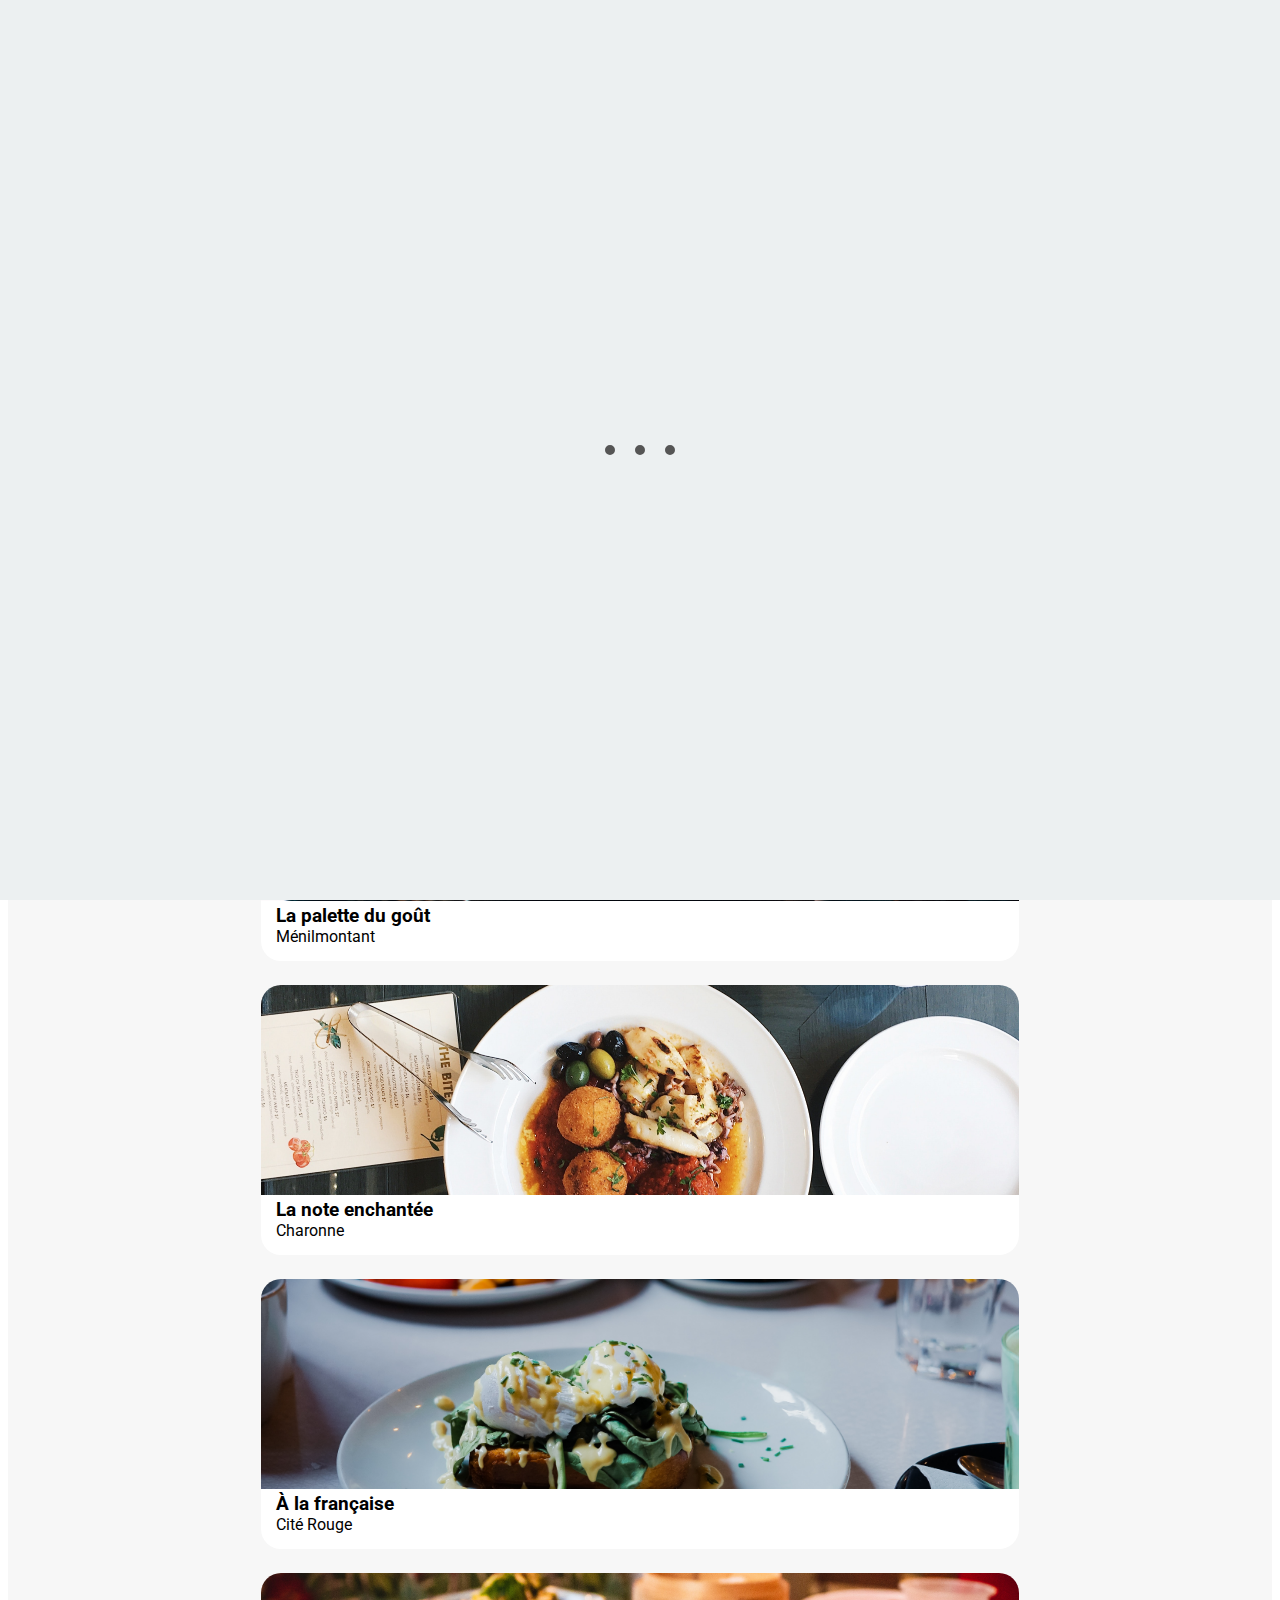
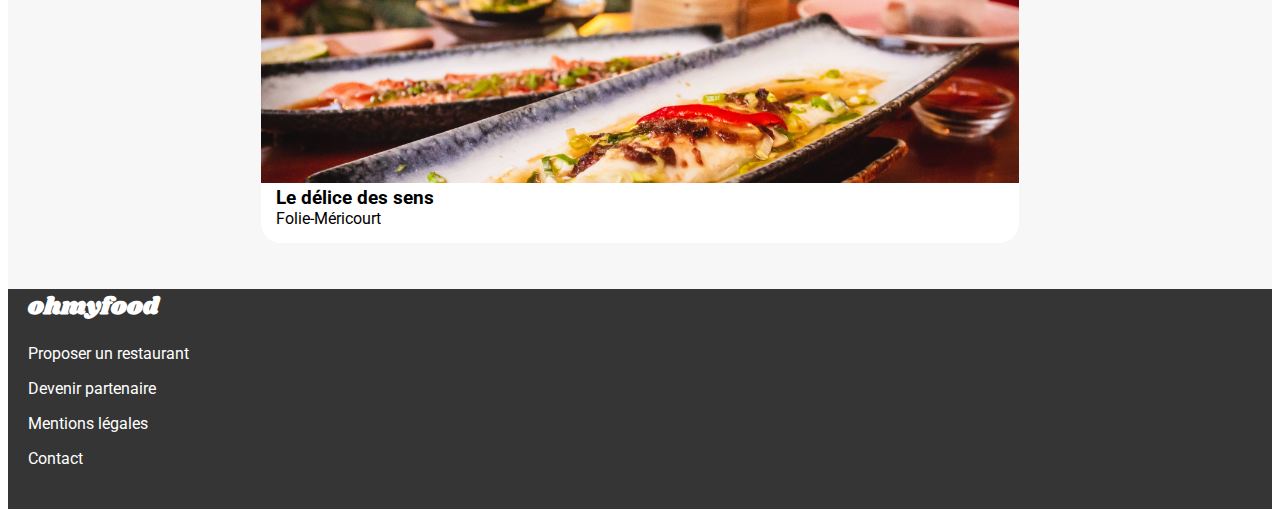
==== index.html @ c67514ae "modification pour validation W3C" ====
<!DOCTYPE html>
<html>

<head>
    <meta charset="utf-8" />
    <link rel="stylesheet" href="styleindex.css" />
    <meta name="viewport" content="width=device-width, initial-scale=1.0">
    <link rel="preconnect" href="https://fonts.googleapis.com">
    <link rel="preconnect" href="https://fonts.gstatic.com" crossorigin>
    <link href="https://fonts.googleapis.com/css2?family=Shrikhand&display=swap" rel="stylesheet">
    <link rel="preconnect" href="https://fonts.googleapis.com">
    <link rel="preconnect" href="https://fonts.gstatic.com" crossorigin>
    <link href="https://fonts.googleapis.com/css2?family=Roboto:wght@300&display=swap" rel="stylesheet">
    <link rel="stylesheet" href="https://cdnjs.cloudflare.com/ajax/libs/font-awesome/6.2.0/css/all.min.css"
        integrity="sha512-xh6O/CkQoPOWDdYTDqeRdPCVd1SpvCA9XXcUnZS2FmJNp1coAFzvtCN9BmamE+4aHK8yyUHUSCcJHgXloTyT2A=="
        crossorigin="anonymous" referrerpolicy="no-referrer" />

    <title>Ohmyfood</title>
</head>


<body>
    <header>
        <img src="images/logo/ohmyfood.png" alt="Logo Ohmyfood" id="logo">
    </header>

    <main>

        <div class="top">

            <form method="post" action="traitement.php">
                <p>
                    <span id="loc" class="fa-sharp fa-solid fa-location-dot"></span>
                    <input type="text" placeholder="Paris, Belleville" name="rechercher" id="rechercher" />
                </p>
            </form>





            <div class="presentation">
                <h1>Réservez le menu qui vous convient</h1>
                <p>Découvrez des restaurants d'exception, sélectionnés par nos soins.</p>
                <button class="button buttondesktop">Explorer nos restaurants</button>
            </div>

        </div>


        <div class="loader">
            <span class="loader__element"></span>
            <span class="loader__element"></span>
            <span class="loader__element"></span>
        </div>




        <div class="fonctionnement">
            <strong>Fonctionnement</strong>

            <div class="selection">
                <div class="num">
                    <p>1</p>
                </div>
                <span class="icon">
                    <i class="fa-solid fa-mobile-screen-button"></i>
                </span>
                <a href="#">Choisissez un restaurant</a>


            </div>


            <div class="selection">
                <div class="num">
                    <p>2</p>
                </div>

                <span class="icon">
                    <i class="fa-solid fa-list-ul"></i>
                </span>
                <a href="#">Composez votre menu</a>

            </div>


            <div class="selection">
                <div class="num">
                    <p>3</p>
                </div>

                <span class="icon">
                    <i class="fa-solid fa-store"></i>
                </span>
                <a href="#">Dégustez au restaurant</a>

            </div>
        </div>

    </main>

    <section>
        <strong>Restaurants</strong>
        <div class="all">





            <a href="./menu/palette.html">
                <div class="card">

                    <img src="images/restaurants/jay-wennington-N_Y88TWmGwA-unsplash.jpg" alt="La palette du goût">

                    <div class="containers">
                        <div class="text">
                            <h3>La palette du goût</h3>
                            <p>Ménilmontant</p>
                        </div>
                        <span class="heart">
                            <i class="fa-regular fa-heart empty-heart"></i>
                            <i class="fa-solid fa-heart filled-heart"></i>
                        </span>
                    </div>
                </div>
            </a>


            <a href="./menu/note.html">
                <div class="card">
                    <img src="images/restaurants/stil-u2Lp8tXIcjw-unsplash.jpg" alt="La note enchantée">
                    <div class="containers">
                        <div class="text">
                            <h3>La note enchantée</h3>
                            <p>Charonne</p>
                        </div>
                        <span class="heart">
                            <i class="fa-regular fa-heart empty-heart"></i>
                            <i class="fa-solid fa-heart filled-heart"></i>
                        </span>

                    </div>
                </div>
            </a>


            <a href="./menu/french.html">
                <div class="card">
                    <img src="images/restaurants/toa-heftiba-DQKerTsQwi0-unsplash.jpg" alt="A la française">
                    <div class="containers">
                        <div class="text">
                            <h3>À la française</h3>
                            <p>Cité Rouge</p>
                        </div>
                        <span class="heart">
                            <i class="fa-regular fa-heart empty-heart"></i>
                            <i class="fa-solid fa-heart filled-heart"></i>
                        </span>
                    </div>
                </div>
            </a>


            <a href="./menu/delice.html">
                <div class="card">
                    <img src="images/restaurants/louis-hansel-shotsoflouis-qNBGVyOCY8Q-unsplash.jpg"
                        alt="Le délice des sens">
                    <div class="containers">
                        <div class="text">
                            <h3>Le délice des sens</h3>
                            <p>Folie-Méricourt</p>
                        </div>
                        <span class="heart">
                            <i class="fa-regular fa-heart empty-heart"></i>
                            <i class="fa-solid fa-heart filled-heart"></i>
                        </span>
                    </div>
                </div>
            </a>
        </div>
    </section>


    <footer>
        <h2>ohmyfood</h2>

        <p>
            <span class="footicon">
                <i class="fa-solid fa-utensils"></i>
            </span>
            Proposer un restaurant
        </p>

        <p>
            <span class="footicon">
                <i class="fa-solid fa-handshake-angle"></i>
            </span>
            Devenir partenaire
        </p>

        <p>Mentions légales</p>
        <p>Contact</p>
    </footer>




</body>

</html>
---- styleindex.css ----
body {
    font-family: 'Roboto', sans-serif;
}

* {
    box-sizing: border-box;
}

#logo {
    width: 200px;

}

header {
    display: flex;
    justify-content: center;
}

.top {
    background-color: #F7F7F7;
}

form p {
    width: 100%;
    display: flex;
    justify-content: center;
    border-right: none;
    border-left: none;
    height: 50px;
    background-color: #eaeaea;
    border-top: #F7F7F7;


}

form span {
    width: 10%;
    height: 100%;
}

#loc {
    display: flex;
    justify-content: center;
    align-items: center;
}

input[type="text"] {
    width: 40%;
    height: 100%;
    border: none;
    padding: 0;
    background-color: #eaeaea;
}

input::placeholder {
    color: black;
    font-weight: bold;

}


.presentation {
    display: flex;
    flex-direction: column;
    background-color: #F7F7F7;
    height: 240px;

}

.num {
    border-radius: 50%;
    background-color: #9356dc;
    color: white;
    position: relative;
    right: 28px;
    padding: 2px 10px;
}

.num p {
    position: relative;
    bottom: 17px;
}

.presentation h1 {
    font-size: 30px;
    display: flex;
    justify-content: center;
}

.presentation p {
    display: flex;
    justify-content: center;

}

.button {
    border-radius: 20px;
    background: linear-gradient(#FF79DA, #9356DC);
    height: 45px;
    border-width: 0;
    color: white;
    font-size: 15px;
    display: flex;
    justify-content: center;
    align-items: center;
    width: 220px;
    margin-left: 30%;
    margin-top: 3%;
    cursor: pointer;
}

.button:hover {
    background: linear-gradient(170deg,
            rgba(255, 121, 218, 0.8) 0%,
            rgba(214, 108, 219, 0.8) 39%,
            rgba(171, 94, 220, 0.8) 85%,
            rgba(155, 89, 220, 0.8) 100%);
    box-shadow: 6px 6px 2px #acabab;
}


:root {
    --main-color: #ecf0f1;
    --point-color: #555;
    --size: 5px;
}

.loader {
    background-color: var(--main-color);
    overflow: hidden;
    width: 100%;
    height: 100%;
    position: fixed;
    top: 0;
    left: 0;
    display: flex;
    align-items: center;
    align-content: center;
    justify-content: center;
    z-index: 100000;
    opacity: 1;
    animation: hide_loader 2s ease-in-out 0s forwards;
}

.loader__element {
    border-radius: 100%;
    border: var(--size) solid var(--point-color);
    margin: calc(var(--size)*2);
}

.loader__element:nth-child(1) {
    animation: preloader .6s ease-in-out alternate infinite;
}

.loader__element:nth-child(2) {
    animation: preloader .6s ease-in-out alternate .2s infinite;
}

.loader__element:nth-child(3) {
    animation: preloader .6s ease-in-out alternate .4s infinite;
}

@keyframes preloader {
    100% {
        transform: scale(2);
    }
}

@keyframes hide_loader {
    0% {
        opacity: 1;
    }

    100% {
        opacity: 0;
        z-index: -100;
    }

}


.fonctionnement {
    height: 100%;
    display: flex;
    flex-direction: column;
    margin-bottom: 60px;

}

.fonctionnement strong {
    font-size: 35px;
    margin: 60px 0 30px 20px;

}

.selection {
    display: flex;
    flex-direction: row;
    background-color: #f6f6f6;
    margin: 1rem;
    padding: 1rem;
    box-shadow: 4px 4px 2px lightgrey;
    border-radius: 20px 20px;
    text-align: center;
    height: 4rem;
    line-height: 2rem;
    white-space: nowrap;

}

.selection a {
    text-decoration: none;
    color: black;
    font-size: 100%;
    margin-left: 10px;
    font-weight: bold;

}

.selection:hover {
    background-color: #F5EDFF;
}

.selection:hover .icon {
    color: #9356DC;
}


.icon {
    color: grey;
    display: flex;
    align-items: center;

}

.all {
    display: flex;
    justify-content: space-between;

    border-radius: 20px;
    flex-wrap: wrap;
    flex-direction: column;

}

.card {
    width: 100%;
    background-color: white;
    border-radius: 20px;
    height: 270px;


}

.card img {
    height: 210px;
    width: 100%;

    border-radius: 20px 20px 0px 0px;
    object-fit: cover;
}

.containers {
    margin-left: 2%;
    display: flex;
    align-items: center;
    justify-content: space-between;
}

.heart {
    margin-right: 10px;
    position: relative;

}

.heart i {
    position: absolute;
    top: 0;
    right: 0;
    transition-property: opacity;
    transition-duration: 0.5s;
    transition-delay: 0s;
    transition-timing-function: ease-in-out;

}

.heart .filled-heart {
    opacity: 0;
}

.heart:hover .filled-heart {
    opacity: 1;

}

.heart:hover .empty-heart {
    opacity: 0;


}

.text {
    color: black;
}

.text h3 {
    margin-block-start: 0;
    margin-block-end: 0;

}

.text p {
    margin-block-start: 0;
    margin-block-end: 0;
}

section a {
    text-decoration: none;
    margin: 12px;
}

section {
    background-color: #F7F7F7;
    display: flex;
    flex-direction: column;
    width: 100%;
    height: 1340px;
}

section strong {
    font-size: 30px;
    margin: 60px 0 10px 20px
}

footer {
    background-color: #353535;
    height: 220px;
}

footer h2 {
    color: white;
    font-family: "Shrikhand";
    margin-left: 20px;
    margin-block-start: 0;
}

footer p {
    color: white;
    margin-left: 20px;


}











@media screen and (min-width: 1024px) {

    #logo {
        width: 500px;
    }

    header {
        margin-bottom: 15px;
    }

    main {
        display: flex;
        flex-wrap: nowrap;
        flex-direction: row;
        width: 100%;
        background-color: #F7F7F7;
    }

    form p {
        border-radius: 20px;
        display: flex;
        margin-left: 30px;
        background-color: white;

    }

    input[type="text"] {
        background-color: white;
    }

    .button {
        margin-top: 58px;
    }

    .fonctionnement {

        width: 50%;
        margin-left: 85px;
        background: linear-gradient(white, #eaeaea);
        border-radius: 0px 0 20px 20px;
    }

    .fonctionnement strong {
        margin: 25px;
    }

    .top {
        width: 50%;
    }

    .all {
        align-items: center;
        margin-top: 25px;
    }

    section a {
        width: 60%;
    }

    .selection {
        background-color: white;
    }
}
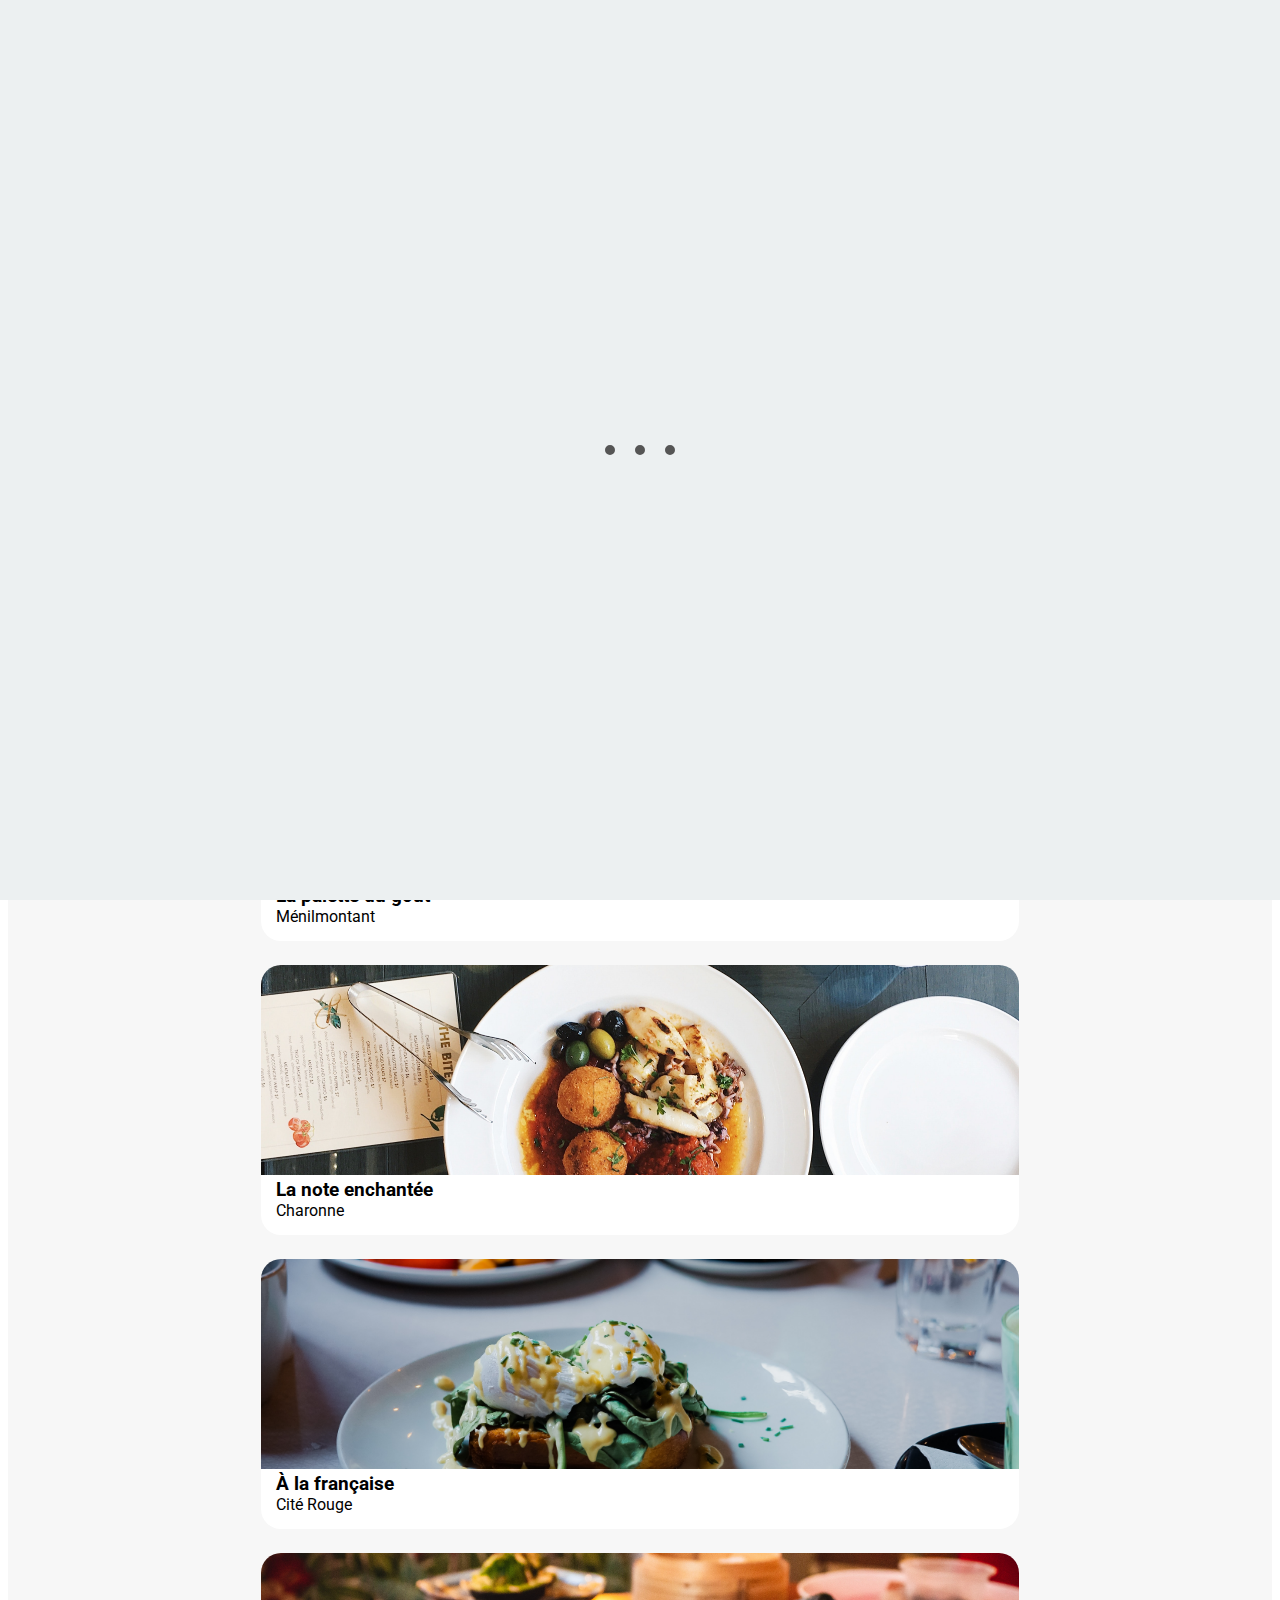
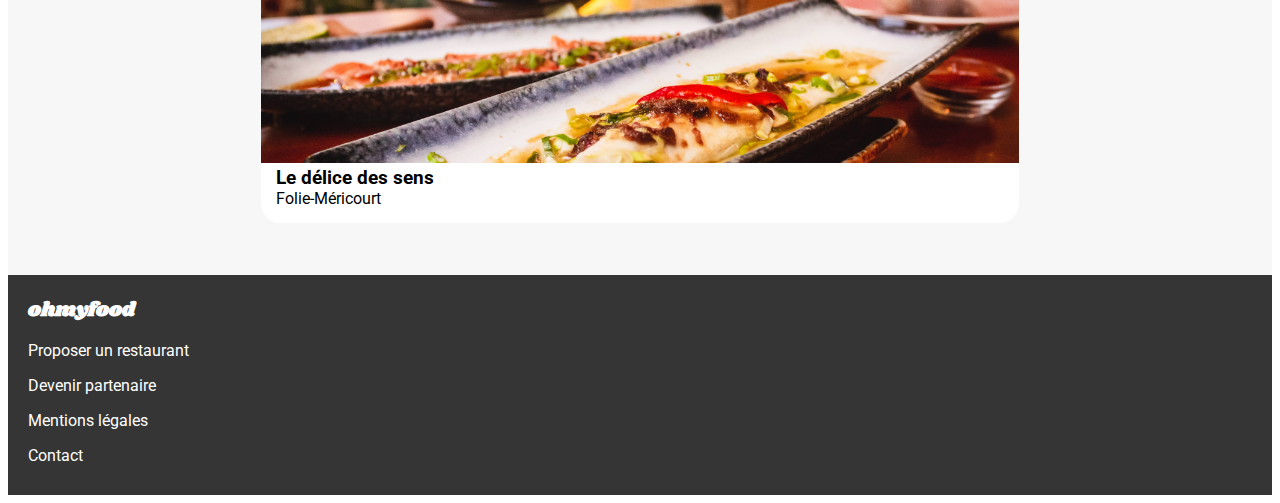
==== commit acddf63f: "Modfications taille police + presentation recentré" ====
--- a/index.html
+++ b/index.html
@@ -10,7 +10,7 @@
     <link href="https://fonts.googleapis.com/css2?family=Shrikhand&display=swap" rel="stylesheet">
     <link rel="preconnect" href="https://fonts.googleapis.com">
     <link rel="preconnect" href="https://fonts.gstatic.com" crossorigin>
-    <link href="https://fonts.googleapis.com/css2?family=Roboto:wght@300&display=swap" rel="stylesheet">
+    <link href="https://fonts.googleapis.com/css2?family=Roboto:wght@100;300;400;500;700;900&family=Shrikhand&display=swap%27" rel="stylesheet">
     <link rel="stylesheet" href="https://cdnjs.cloudflare.com/ajax/libs/font-awesome/6.2.0/css/all.min.css"
         integrity="sha512-xh6O/CkQoPOWDdYTDqeRdPCVd1SpvCA9XXcUnZS2FmJNp1coAFzvtCN9BmamE+4aHK8yyUHUSCcJHgXloTyT2A=="
         crossorigin="anonymous" referrerpolicy="no-referrer" />
@@ -40,7 +40,7 @@
 
 
             <div class="presentation">
-                <h1>Réservez le menu qui vous convient</h1>
+                <h1>Réservez le menu </br>qui vous convient</h1>
                 <p>Découvrez des restaurants d'exception, sélectionnés par nos soins.</p>
                 <button class="button buttondesktop">Explorer nos restaurants</button>
             </div>
@@ -201,7 +201,7 @@
         </p>
 
         <p>Mentions légales</p>
-        <p>Contact</p>
+        <a href="mailto:ohmyfood@gmail.com">Contact</a>
     </footer>
 
 
--- a/styleindex.css
+++ b/styleindex.css
@@ -64,6 +64,8 @@
     flex-direction: column;
     background-color: #F7F7F7;
     height: 240px;
+    text-align: center;
+    align-items: center;
 
 }
 
@@ -82,16 +84,21 @@
 }
 
 .presentation h1 {
-    font-size: 30px;
-    display: flex;
-    justify-content: center;
+    font-size: 25px;
+    display: flex;
+    justify-content: space-around;
 }
 
 .presentation p {
     display: flex;
     justify-content: center;
-
-}
+    font-size: 17px;
+    color: grey;
+    margin-block-start: 0;
+    margin-bottom: 30px;
+
+}
+
 
 .button {
     border-radius: 20px;
@@ -188,8 +195,10 @@
 }
 
 .fonctionnement strong {
-    font-size: 35px;
-    margin: 60px 0 30px 20px;
+    margin-bottom: 10px;
+    font-size: 23px;
+    margin-left: 10px;
+    margin-top: 45px;
 
 }
 
@@ -230,6 +239,8 @@
     color: grey;
     display: flex;
     align-items: center;
+    margin-left: -10px;
+    margin-right: 20px;
 
 }
 
@@ -328,7 +339,7 @@
 }
 
 section strong {
-    font-size: 30px;
+    font-size: 25px;
     margin: 60px 0 10px 20px
 }
 
@@ -342,11 +353,14 @@
     font-family: "Shrikhand";
     margin-left: 20px;
     margin-block-start: 0;
-}
-
-footer p {
+    font-size: 20px;
+    padding-top: 20px;
+}
+
+footer p, a {
     color: white;
     margin-left: 20px;
+    text-decoration: none;
 
 
 }
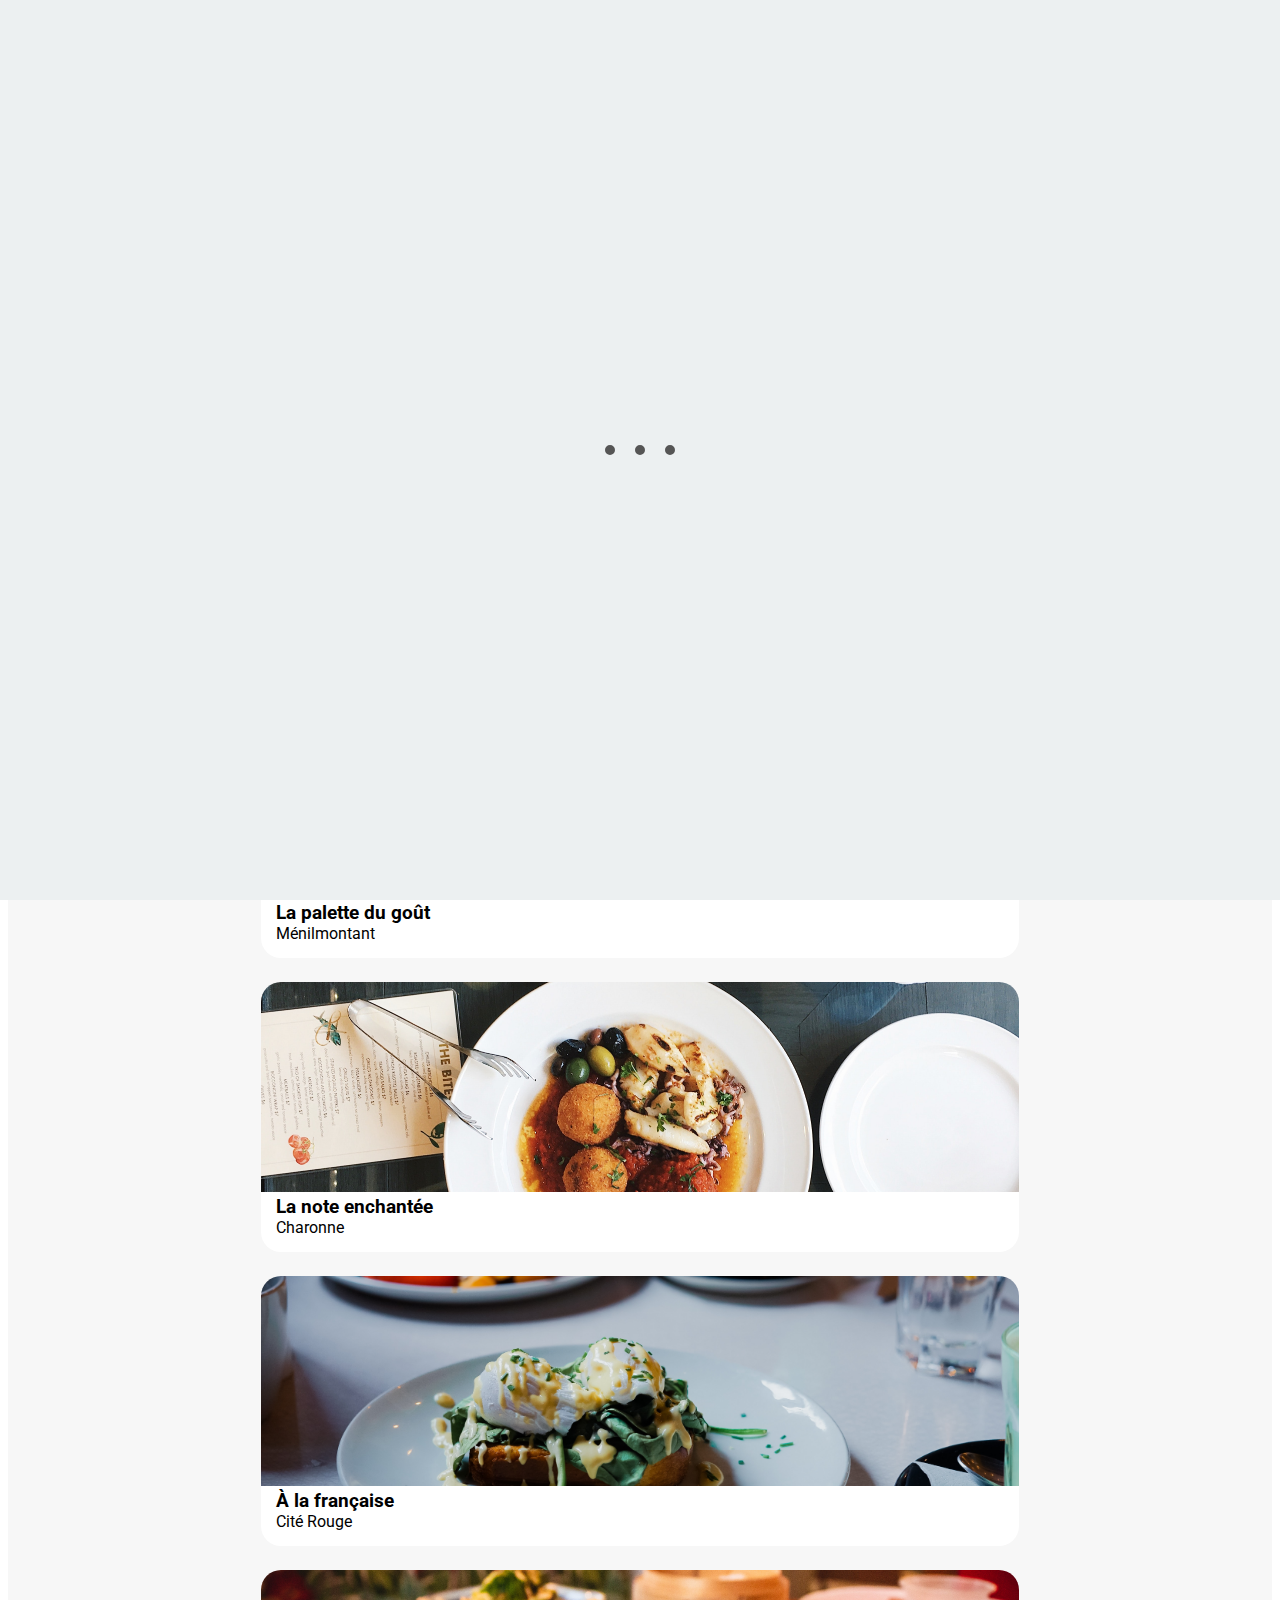
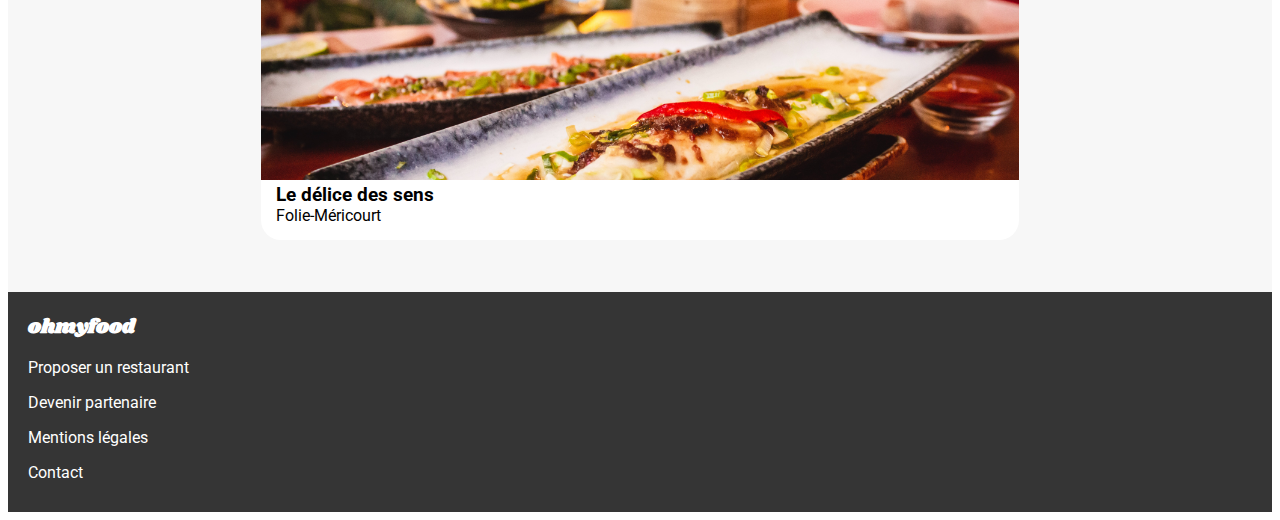
==== commit 9de37d19: "modification animation" ====
--- a/index.html
+++ b/index.html
@@ -40,7 +40,7 @@
 
 
             <div class="presentation">
-                <h1>Réservez le menu </br>qui vous convient</h1>
+                <h1>Réservez le menu qui</br> vous convient</h1>
                 <p>Découvrez des restaurants d'exception, sélectionnés par nos soins.</p>
                 <button class="button buttondesktop">Explorer nos restaurants</button>
             </div>
--- a/styleindex.css
+++ b/styleindex.css
@@ -7,13 +7,16 @@
 }
 
 #logo {
-    width: 200px;
+    width: 150px;
+    
 
 }
 
 header {
     display: flex;
     justify-content: center;
+    margin-top: 25px;
+
 }
 
 .top {
@@ -111,8 +114,6 @@
     justify-content: center;
     align-items: center;
     width: 220px;
-    margin-left: 30%;
-    margin-top: 3%;
     cursor: pointer;
 }
 
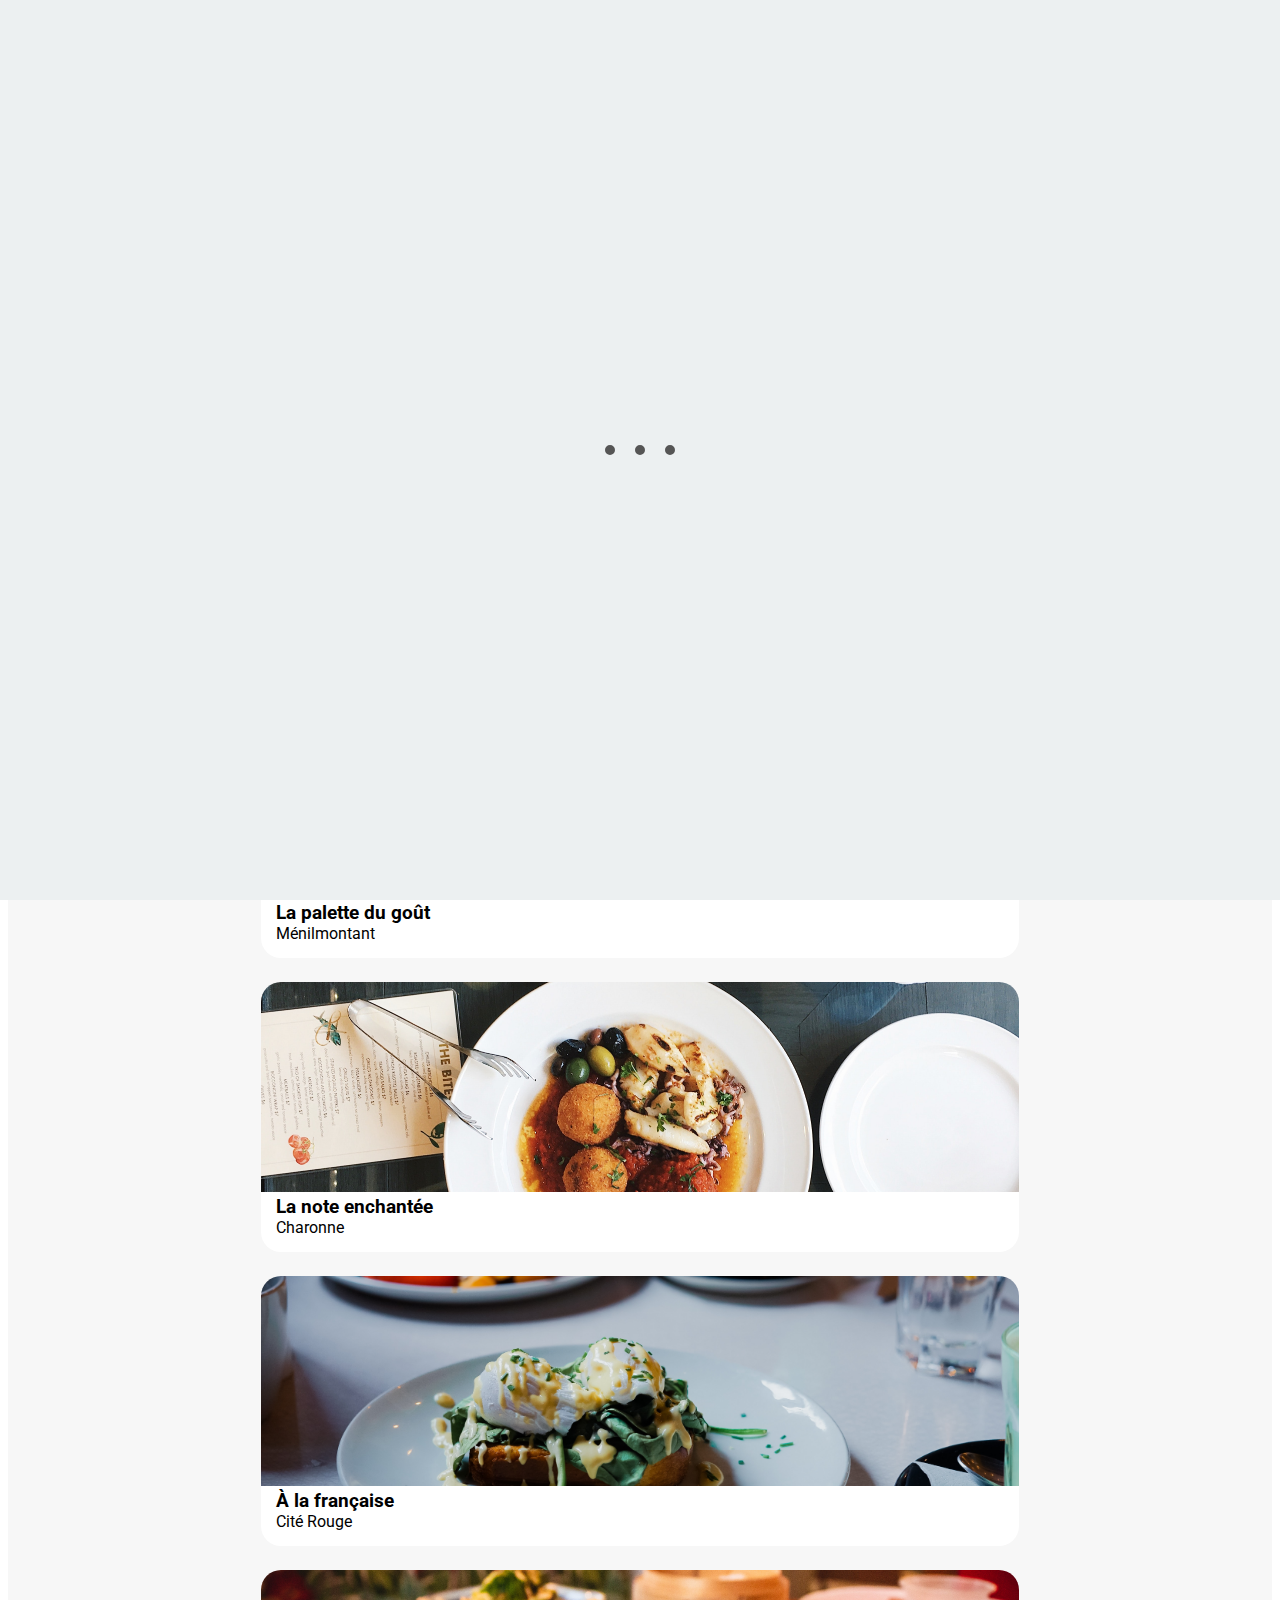
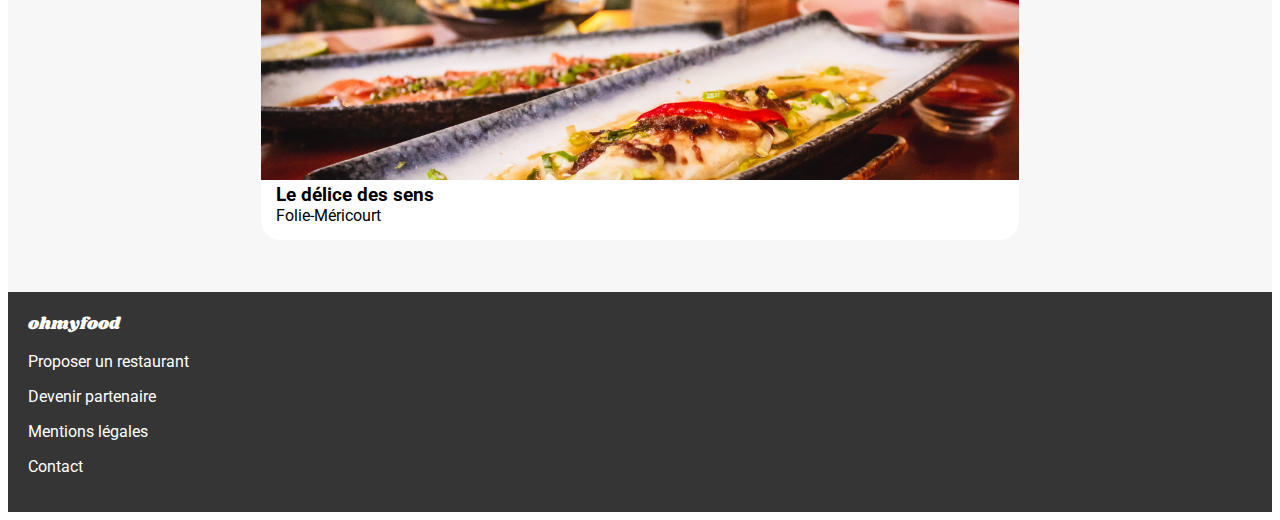
==== commit cbcbcae7: "last modif" ====
--- a/index.html
+++ b/index.html
@@ -10,7 +10,9 @@
     <link href="https://fonts.googleapis.com/css2?family=Shrikhand&display=swap" rel="stylesheet">
     <link rel="preconnect" href="https://fonts.googleapis.com">
     <link rel="preconnect" href="https://fonts.gstatic.com" crossorigin>
-    <link href="https://fonts.googleapis.com/css2?family=Roboto:wght@100;300;400;500;700;900&family=Shrikhand&display=swap%27" rel="stylesheet">
+    <link
+        href="https://fonts.googleapis.com/css2?family=Roboto:wght@100;300;400;500;700;900&family=Shrikhand&display=swap%27"
+        rel="stylesheet">
     <link rel="stylesheet" href="https://cdnjs.cloudflare.com/ajax/libs/font-awesome/6.2.0/css/all.min.css"
         integrity="sha512-xh6O/CkQoPOWDdYTDqeRdPCVd1SpvCA9XXcUnZS2FmJNp1coAFzvtCN9BmamE+4aHK8yyUHUSCcJHgXloTyT2A=="
         crossorigin="anonymous" referrerpolicy="no-referrer" />
@@ -40,7 +42,8 @@
 
 
             <div class="presentation">
-                <h1>Réservez le menu qui</br> vous convient</h1>
+                <h1>Réservez le menu qui </br> vous convient</h1>
+
                 <p>Découvrez des restaurants d'exception, sélectionnés par nos soins.</p>
                 <button class="button buttondesktop">Explorer nos restaurants</button>
             </div>
@@ -190,18 +193,19 @@
             <span class="footicon">
                 <i class="fa-solid fa-utensils"></i>
             </span>
-            Proposer un restaurant
+            <span>Proposer un restaurant</span>
         </p>
 
         <p>
             <span class="footicon">
                 <i class="fa-solid fa-handshake-angle"></i>
             </span>
-            Devenir partenaire
+            <span>Devenir partenaire</span>
         </p>
 
         <p>Mentions légales</p>
-        <a href="mailto:ohmyfood@gmail.com">Contact</a>
+        <p><a href="mailto:ohmyfood@gmail.com">Contact</a></p>
+
     </footer>
 
 
--- a/styleindex.css
+++ b/styleindex.css
@@ -354,16 +354,22 @@
     font-family: "Shrikhand";
     margin-left: 20px;
     margin-block-start: 0;
-    font-size: 20px;
+    font-size: 17px;
     padding-top: 20px;
-}
-
-footer p, a {
+    font-weight: normal;
+}
+
+footer p {
     color: white;
     margin-left: 20px;
     text-decoration: none;
 
 
+}
+
+footer a {
+    text-decoration: none;
+    color: white;
 }
 
 
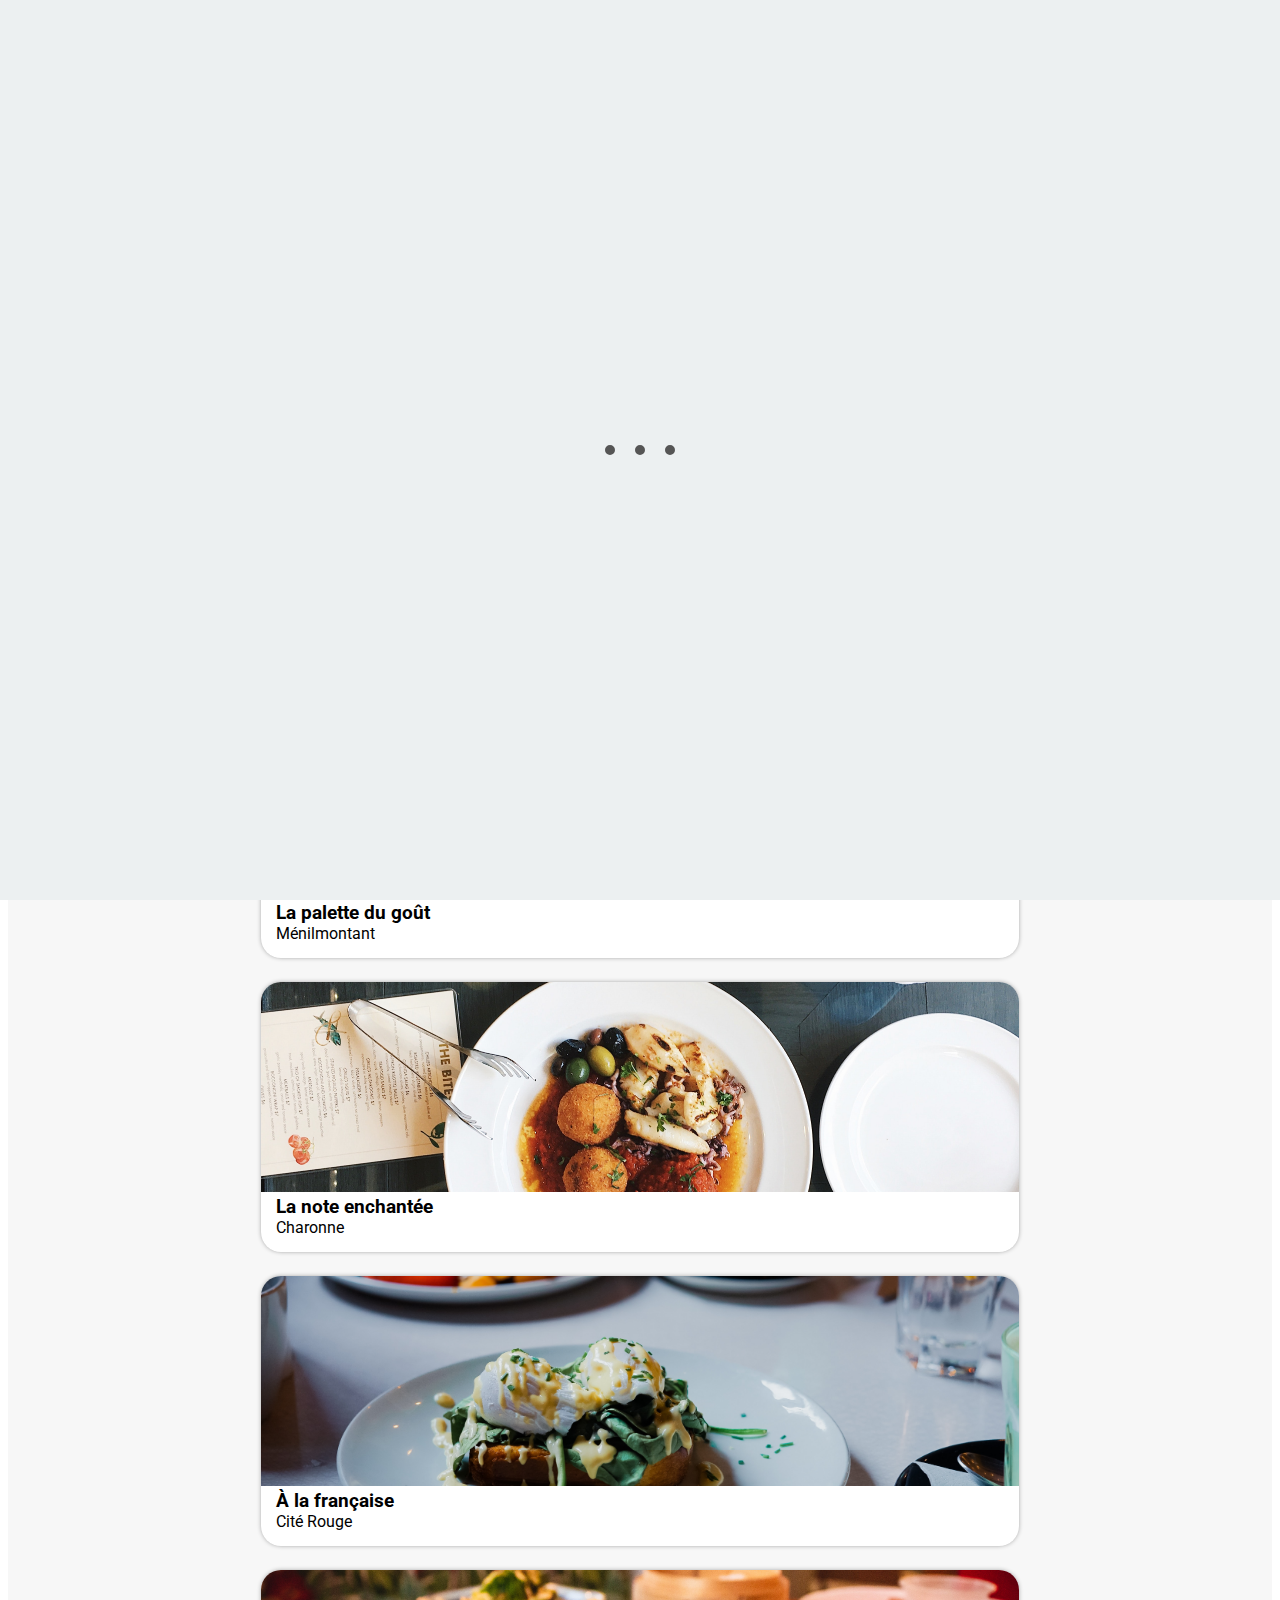
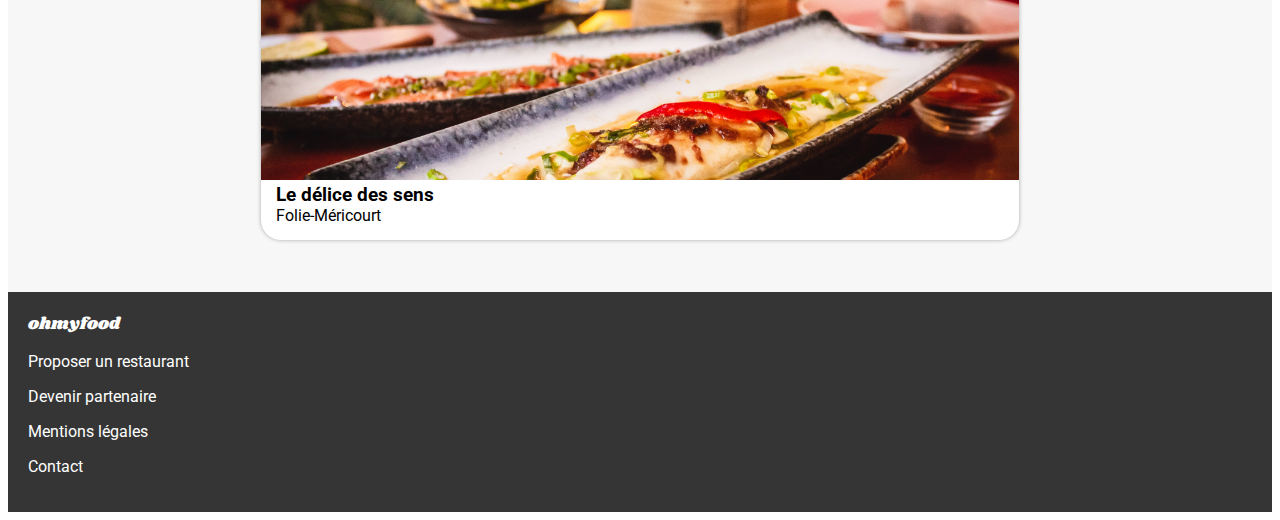
==== commit 4bf82848: "validation w3c html" ====
--- a/index.html
+++ b/index.html
@@ -1,5 +1,5 @@
 <!DOCTYPE html>
-<html>
+<html lang="french">
 
 <head>
     <meta charset="utf-8" />
@@ -42,7 +42,7 @@
 
 
             <div class="presentation">
-                <h1>Réservez le menu qui </br> vous convient</h1>
+                <h1>Réservez le menu qui</h1><h1>vous convient</h1>
 
                 <p>Découvrez des restaurants d'exception, sélectionnés par nos soins.</p>
                 <button class="button buttondesktop">Explorer nos restaurants</button>
--- a/styleindex.css
+++ b/styleindex.css
@@ -260,6 +260,7 @@
     background-color: white;
     border-radius: 20px;
     height: 270px;
+    box-shadow: 0px 0px 5px -1px grey;
 
 
 }
@@ -282,26 +283,30 @@
 .heart {
     margin-right: 10px;
     position: relative;
+    color: black;
 
 }
 
 .heart i {
     position: absolute;
-    top: 0;
-    right: 0;
+    top: -7px;
+    right: 20px;
     transition-property: opacity;
-    transition-duration: 0.5s;
+    transition-duration: 0s;
     transition-delay: 0s;
     transition-timing-function: ease-in-out;
+    font-size: 25px;
 
 }
 
 .heart .filled-heart {
     opacity: 0;
+    
 }
 
 .heart:hover .filled-heart {
     opacity: 1;
+    color: #9356dc;
 
 }
 
